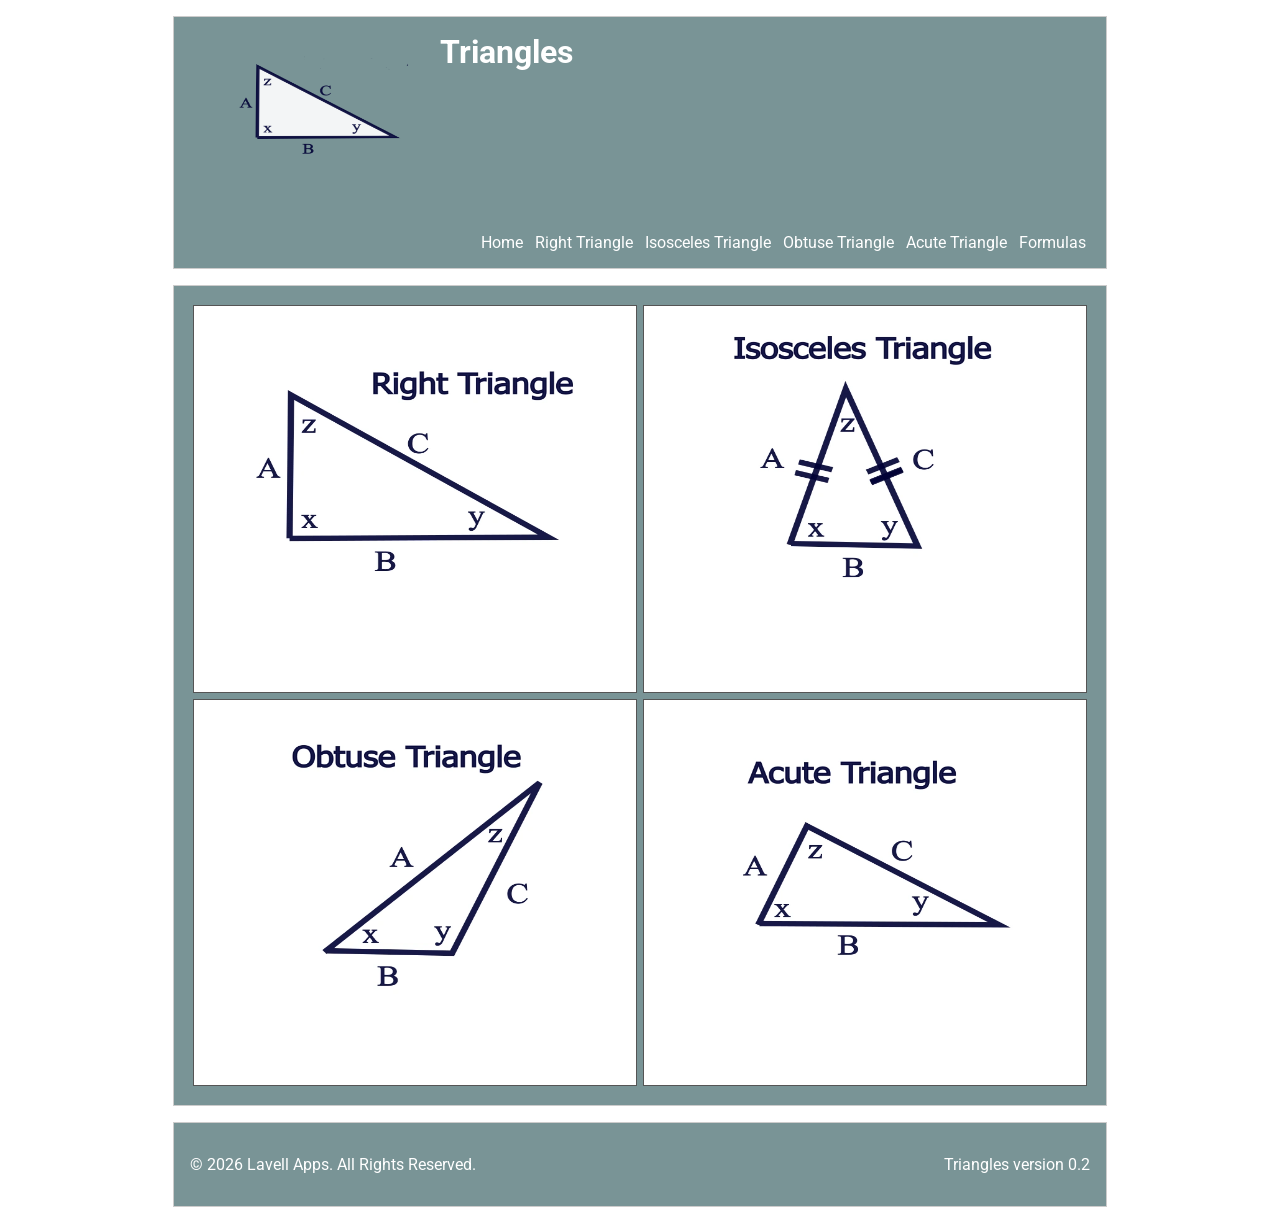
==== src/triangle/index.html @ 21500f6c "Initial for triangle-Chris branch" ====
<!DOCTYPE html>
<html lang="en">
    <head>
        <meta charset="UTF-8">
        <meta name="viewport" content="width=device-width, initial-scale=1.0">
        <meta name="description" content="WDD 131 Portfolio - Final - Triangles.">
        <meta name="author" content="Chris Johnson">
            <!-- https://chrisj63.github.io/wdd131/triangle/index.html -->
        <title>Triangles</title>
        <link rel="icon" href="./images/favicon.ico">  
        <!-- <link rel="stylesheet" href="./css/normalize.min.css"/> -->
        <link href="./css/triangle.css" rel="stylesheet">
        <script src="./js/triangle.js" defer></script>
    </head>
    <body>
        <header>
            <div id="top">
                <img id="logo" src="./images/triLogo2.png" alt="picture of logo - right triangle">
                <h1>Triangles</h1>
            </div>
            <button class="menu-btn" aria-label="show hide mobile navigation">
                <div class="bar1"></div>
                <div class="bar2"></div>
                <div class="bar3"></div>
            </button>
            <nav>
                <a href="./index.html">Home</a>
                <a href="./subPages/right.html">Right Triangle</a>
                <a href="./subPages/isosceles.html">Isosceles Triangle</a>
                <a href="./subPages/obtuse.html">Obtuse Triangle</a>
                <a href="./subPages/acute.html">Acute Triangle</a>
                <a href="./subPages/formula.html">Formulas</a>
            </nav>
        </header>
        <main>
            <section id="right" class="indexCard">
                <a href="./subPages/right.html">
                    <img class="logo" src="./images/TriangleSectionTemplateWhiteRight.webp" alt="picture of logo - right triangle">
                </a>     
            </section>
            <section id="isosceles" class="indexCard">
                <a href="./subPages/isosceles.html">
                    <img class="logo" src="./images/TriangleSectionTemplateWhiteIsosceles.webp" alt="picture of logo - Isosceles triangle">
                </a>
            </section>
            <section id="obtuse" class="indexCard">
                <a href="./subPages/obtuse.html">
                    <img class="logo" src="./images/TriangleSectionTemplateWhiteObtuse.webp" alt="picture of logo - Obtuse triangle">
                </a>
            </section>
            <section id="acute" class="indexCard">
                <a href="./subPages/acute.html">
                    <img class="logo" src="./images/TriangleSectionTemplateWhiteAcute.webp" alt="picture of logo - Acute triangle">
                </a>
            </section>
        </main>
        <footer>
            <p>&copy; 2026 Lavell Apps. All Rights Reserved.</p>
            <p id="version">Triangles version 0.2</p>
        </footer>
    </body>
</html>
---- src/triangle/css/triangle.css ----
@import url("https://fonts.googleapis.com/css2?family=Roboto:ital,wght@0,100..900;1,100..900&display=swap");
    body {
    margin: 0;
    padding: 0;
    min-width: 250px;
    font-family: Roboto, sans-serif;
    }
    header,
    main,
    footer {
    max-width: 900px;
    margin: 1rem auto;
    border: 1px solid #ccc;
    padding: 1rem;
    background-color: #799496;
    min-width: 300px;
    }
    main {
        display: grid;
        grid-template-columns: 1fr;
    }
    h1 {
        text-align: center;
        color: white;
        margin-top: 0px;
        margin-bottom: 25px;
    }
    nav a {
        padding: 4px;
        color: white;
        display: block;
        text-align: center;
        text-decoration: none;
        border-top: 1px solid gray;
    }
    nav a:hover {
        text-decoration: none;
        color: #5a0001;
    }
    footer {
        text-align: center;
        color: white;
    }
    .menu-btn {
        cursor: pointer;
        border: none;
        background-color: transparent;
    }
    .bar1, .bar2, .bar3 {
        width: 30px;
        height: 4px;
        background-color: white;
        margin: 5px 0;
        transition: 0.4s;
    }
    .change .bar1 {
        transform: none;
    }
    .change .bar2 {opacity: 1;}
    .change .bar3 {
        transform: none;
    }
    .bar1 {
        transform: translate(0, 8.5px) rotate(-45deg);
    }
    .bar2 {opacity: 0;}
    .bar3 {
        transform: translate(0, -8.5px) rotate(45deg);
    }
    .hide {
            display: none;
    }
    .indexCard {
    padding: 20px;
    background-color: white;
    margin: 3px;
    border: 1px solid #555;
    text-align: center;
    justify-content: center;
    min-width: 250px;
    }
    .logo {
        width: 85%;
        height: 85%;
    }
    #logo {
        width: 250px;
        height: 200px;
    }
    #top {
        display: flex;
        flex-direction: column;
    }

    /* "Character Card" */
    label {
        color: white;
        padding-right: 10px;
    }
    input {
        min-width: 250px;
    }
    button {
        padding: 8px 12px;
        margin: 20px;
        border: none;
        border-radius: 8px;
        background-color: #5d747b;
        color: white;
        font-weight: bold;
        cursor: pointer;
        transition: background-color 0.5s ease;
    }

    button:hover {
        background-color: #58605a;
    }      
    .cards {
        display: grid;
        grid-template-columns: 1fr;   
    }
    .card {
        background: #313131;
        border-radius: 15px;
        box-shadow: 0 8px 16px rgba(0,0,0,0.9);
        width: 400px; 
        margin: 10px auto;
    }
    .image{
        width: 400px;
        border-radius: 15px 15px 0 0;
    }
    .name {
        font-size: 1.5em;
        font-weight: bold;
        margin: -4px 0 20px 0;
        color: white;
        padding: 15px 0 15px 35px;
        background-color: #5d747b;
    }
    .stats {
        margin: 10px 15px 7px 35px;
        text-align: left;
    }
    .stats p {
        margin: 5px 0;
        color: #f0f4f8;
    }
    .isoscelesImage {
        width: 225px;
        height: auto;
        padding-top: 15px;
    }
    .obtuseImage {
        width: 225px;
        height: auto;
        padding-top: 15px;
    }
    .acuteImage {
        width: 225px;
        height: auto;
        padding-top: 15px;
    }
    .buttons {
        text-align: center;
    }    
    .formula-card {
        border: 1px solid #ccc;
        padding: 1rem;
        margin-bottom: 1rem;
        border-radius: 8px;
        background-color: #f9f9f9;
    }
    #cardTop {
        background-color: white;
        height: 250px;
        text-align: center;
    }                  


@media screen and (min-width: 665px) {
    main {
        grid-template-columns: 1fr 1fr;
    }
    nav a {
        display: inline;
        border-top: none;
    }
    nav {
        text-align: right;
    }
    footer {
        display: flex;       
    }
    .cards {
        display: grid;
        grid-template-columns: 1fr;   
    }
    .menu-btn {
        display: none;
    }
    .sidesAndAngles {
        display: flex;
        gap: 25px;
    }
    .card {
        width: 700px;
    }
    #top {
    display: flex;
    flex-direction: row;
    }  
    #version {
        margin-left: auto; 
    }
}
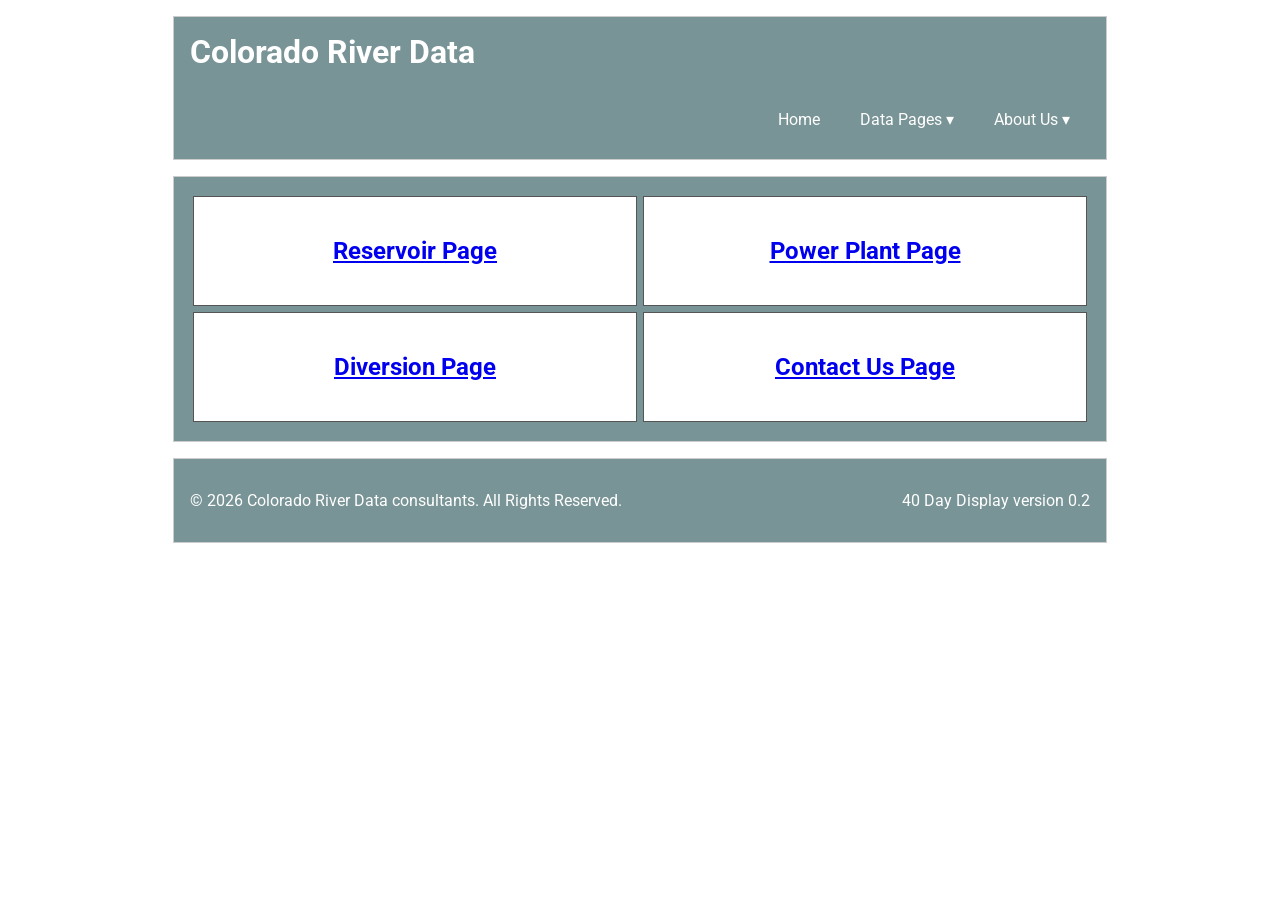
==== commit 2e34af2d: "replace website with a version that has top-down navigation" ====
--- a/src/triangle/index.html
+++ b/src/triangle/index.html
@@ -3,10 +3,10 @@
     <head>
         <meta charset="UTF-8">
         <meta name="viewport" content="width=device-width, initial-scale=1.0">
-        <meta name="description" content="WDD 131 Portfolio - Final - Triangles.">
-        <meta name="author" content="Chris Johnson">
-            <!-- https://chrisj63.github.io/wdd131/triangle/index.html -->
-        <title>Triangles</title>
+        <meta name="description" content="WDD 231 Final - Colorado River Project.">
+        <meta name="author" content="Chris Johnson and Matt Berg">
+            <!-- https://github.com/chrisj63/wdd231riverwork -->
+        <title>Colorado River Data</title>
         <link rel="icon" href="./images/favicon.ico">  
         <!-- <link rel="stylesheet" href="./css/normalize.min.css"/> -->
         <link href="./css/triangle.css" rel="stylesheet">
@@ -15,48 +15,78 @@
     <body>
         <header>
             <div id="top">
-                <img id="logo" src="./images/triLogo2.png" alt="picture of logo - right triangle">
-                <h1>Triangles</h1>
+                <!-- <img id="logo" src="./images/triLogo2.png" alt="picture of logo - right triangle"> -->
+                <h1>Colorado River Data</h1>
             </div>
             <button class="menu-btn" aria-label="show hide mobile navigation">
                 <div class="bar1"></div>
                 <div class="bar2"></div>
                 <div class="bar3"></div>
             </button>
-            <nav>
-                <a href="./index.html">Home</a>
-                <a href="./subPages/right.html">Right Triangle</a>
-                <a href="./subPages/isosceles.html">Isosceles Triangle</a>
-                <a href="./subPages/obtuse.html">Obtuse Triangle</a>
-                <a href="./subPages/acute.html">Acute Triangle</a>
-                <a href="./subPages/formula.html">Formulas</a>
+            
+            <nav class="navbar">
+                <ul class="nav-list">
+                    <li class="nav-item"><a href="../triangle/index.html">Home</a></li>
+                    <li class="nav-item dropdown">
+                        <a href="javascript:void(0)">Data Pages &#9662;</a>
+                        <div class="dropdown-content">
+                            <a href="../triangle/subPages/reservoir.html">Reservoir</a>
+                            <a href="../triangle/subPages/powerplant.html">Power Plant</a>
+                            <a href="../triangle/subPages/diversion.html">Diversion</a>
+                        </div>
+                    </li>
+                    <li class="nav-item dropdown">
+                        <a href="javascript:void(0)">About Us &#9662;</a>
+                        <div class="dropdown-content">
+                            <a href="../eventform/index.html">The Programmers</a>
+                            <a href="../eventform/index.html">Contact Us</a>
+                            <a href="../triangle/subPages/formula.html">Our Formulas</a>
+                        </div>
+                    </li>
+                    <!-- <li class="nav-item"><a href="../eventform/index.html">Contact Us</a></li>
+                    <li class="nav-item"><a href="./subPages/formula.html">Formulas</a></li> -->
+                </ul>
+            </nav>
+            
+            <nav class="navmobile">
+                <a href="../triangle/index.html">Home</a>
+                <a href="../triangle/subPages/reservoir.html">Reservoir</a>
+                <a href="../triangle/subPages/powerplant.html">Power Plant</a>
+                <a href="../triangle/subPages/diversion.html">Diversion</a>
+                <a href="../eventform/index.html">The Programmers</a>
+                <a href="../eventform/index.html">Contact Us</a>
+                <a href="../triangle/subPages/formula.html">Formulas</a>
             </nav>
         </header>
         <main>
-            <section id="right" class="indexCard">
-                <a href="./subPages/right.html">
-                    <img class="logo" src="./images/TriangleSectionTemplateWhiteRight.webp" alt="picture of logo - right triangle">
+            <section id="reservoir" class="indexCard">
+                <a href="./subPages/reservoir.html">
+                    <!-- <img class="logo" src="./images/TriangleSectionTemplateWhiteRight.webp" alt="picture of logo - right triangle"> -->
+                     <H2>Reservoir Page</H2>
                 </a>     
             </section>
-            <section id="isosceles" class="indexCard">
-                <a href="./subPages/isosceles.html">
-                    <img class="logo" src="./images/TriangleSectionTemplateWhiteIsosceles.webp" alt="picture of logo - Isosceles triangle">
+            <section id="powerplant" class="indexCard">
+                <a href="./subPages/powerplant.html">
+                   <!-- <img class="logo" src="./images/TriangleSectionTemplateWhiteIsosceles.webp" alt="picture of logo - Isosceles triangle"> -->
+                    <H2>Power Plant Page</H2>
                 </a>
             </section>
-            <section id="obtuse" class="indexCard">
-                <a href="./subPages/obtuse.html">
-                    <img class="logo" src="./images/TriangleSectionTemplateWhiteObtuse.webp" alt="picture of logo - Obtuse triangle">
+            <section id="diversion" class="indexCard">
+                <a href="./subPages/diversion.html">
+                   <!--  <img class="logo" src="./images/TriangleSectionTemplateWhiteObtuse.webp" alt="picture of logo - Obtuse triangle"> -->
+                     <H2>Diversion Page</H2>
                 </a>
             </section>
-            <section id="acute" class="indexCard">
-                <a href="./subPages/acute.html">
-                    <img class="logo" src="./images/TriangleSectionTemplateWhiteAcute.webp" alt="picture of logo - Acute triangle">
+            <section id="contactus" class="indexCard">
+                <a href="../eventform/index.html">
+                   <!-- <img class="logo" src="./images/TriangleSectionTemplateWhiteAcute.webp" alt="picture of logo - Acute triangle"> -->
+                    <H2>Contact Us Page</H2>
                 </a>
             </section>
         </main>
         <footer>
-            <p>&copy; 2026 Lavell Apps. All Rights Reserved.</p>
-            <p id="version">Triangles version 0.2</p>
+            <p>&copy; 2026 Colorado River Data consultants. All Rights Reserved.</p>
+            <p id="version">40 Day Display version 0.2</p>
         </footer>
     </body>
 </html>
--- a/src/triangle/css/triangle.css
+++ b/src/triangle/css/triangle.css
@@ -26,7 +26,7 @@
         margin-top: 0px;
         margin-bottom: 25px;
     }
-    nav a {
+    .navmobile a {
         padding: 4px;
         color: white;
         display: block;
@@ -34,10 +34,34 @@
         text-decoration: none;
         border-top: 1px solid gray;
     }
-    nav a:hover {
+    
+    .navbar {
+        display: none;
+    }
+
+     /* nav a:hover {
         text-decoration: none;
         color: #5a0001;
-    }
+    } */
+
+    .navmobile a:hover {
+        animation: colorChange 0.5s forwards;
+    }
+
+    .navbar a:hover {
+        animation: colorChange 0.5s forwards;
+    }
+
+
+    @keyframes colorChange {
+        from {
+            color: white;
+        }
+        to {
+            color: yellow;
+        }
+    } 
+
     footer {
         text-align: center;
         color: white;
@@ -183,13 +207,89 @@
     main {
         grid-template-columns: 1fr 1fr;
     }
-    nav a {
+    
+    .navmobile a {
+        display: none;
+    } 
+
+     .navbar a {
+        padding: 4px;
+        color: white;
+        display: block;
+        text-align: center;
+        text-decoration: none;
+      /*  border-top: 1px solid gray; */
+    } 
+    
+    /* .navbar a {
         display: inline;
         border-top: none;
-    }
-    nav {
+    } */
+    /* .navbar {
         text-align: right;
-    }
+    }  */
+
+    /* Top Drop-down Menu Styling */
+        .navbar {
+            display: contents;
+            background-color: #799496;
+            /* justify-content: flex-end;
+            /* background-color: #799496; */
+            position: relative; 
+        }
+
+        .nav-list {
+            list-style-type: none;
+            margin: 0;
+            padding: 0;
+            display: flex;
+            background-color: #799496;
+            justify-content: flex-end;
+        }
+
+        .nav-item {
+            position: relative;
+        }
+
+        .nav-item a {
+            display: block;
+            color: white;
+            text-align: center;
+            padding: 14px 20px;
+            text-decoration: none;
+        }
+
+        .nav-item a:hover {
+            background-color: #5a0001;
+        }
+
+        /* Drop-down Content (Hidden by default) */
+        .dropdown-content {
+            display: none;
+            position: absolute;
+            background-color: #799496;
+            min-width: 160px;
+            box-shadow: 0px 8px 16px rgba(0,0,0,0.2);
+            z-index: 1;
+        }
+
+        .dropdown-content a {
+            color: white;
+            padding: 12px 16px;
+            text-decoration: none;
+            display: block;
+            text-align: center;
+        }
+
+        .dropdown-content a:hover {
+            background-color: #5a0001;
+        }
+
+        /* Show the drop-down menu on hover */
+        .dropdown:hover .dropdown-content {
+            display: block;
+        }
+
     footer {
         display: flex;       
     }
@@ -208,8 +308,8 @@
         width: 700px;
     }
     #top {
-    display: flex;
-    flex-direction: row;
+        display: flex;
+        flex-direction: row;
     }  
     #version {
         margin-left: auto; 
